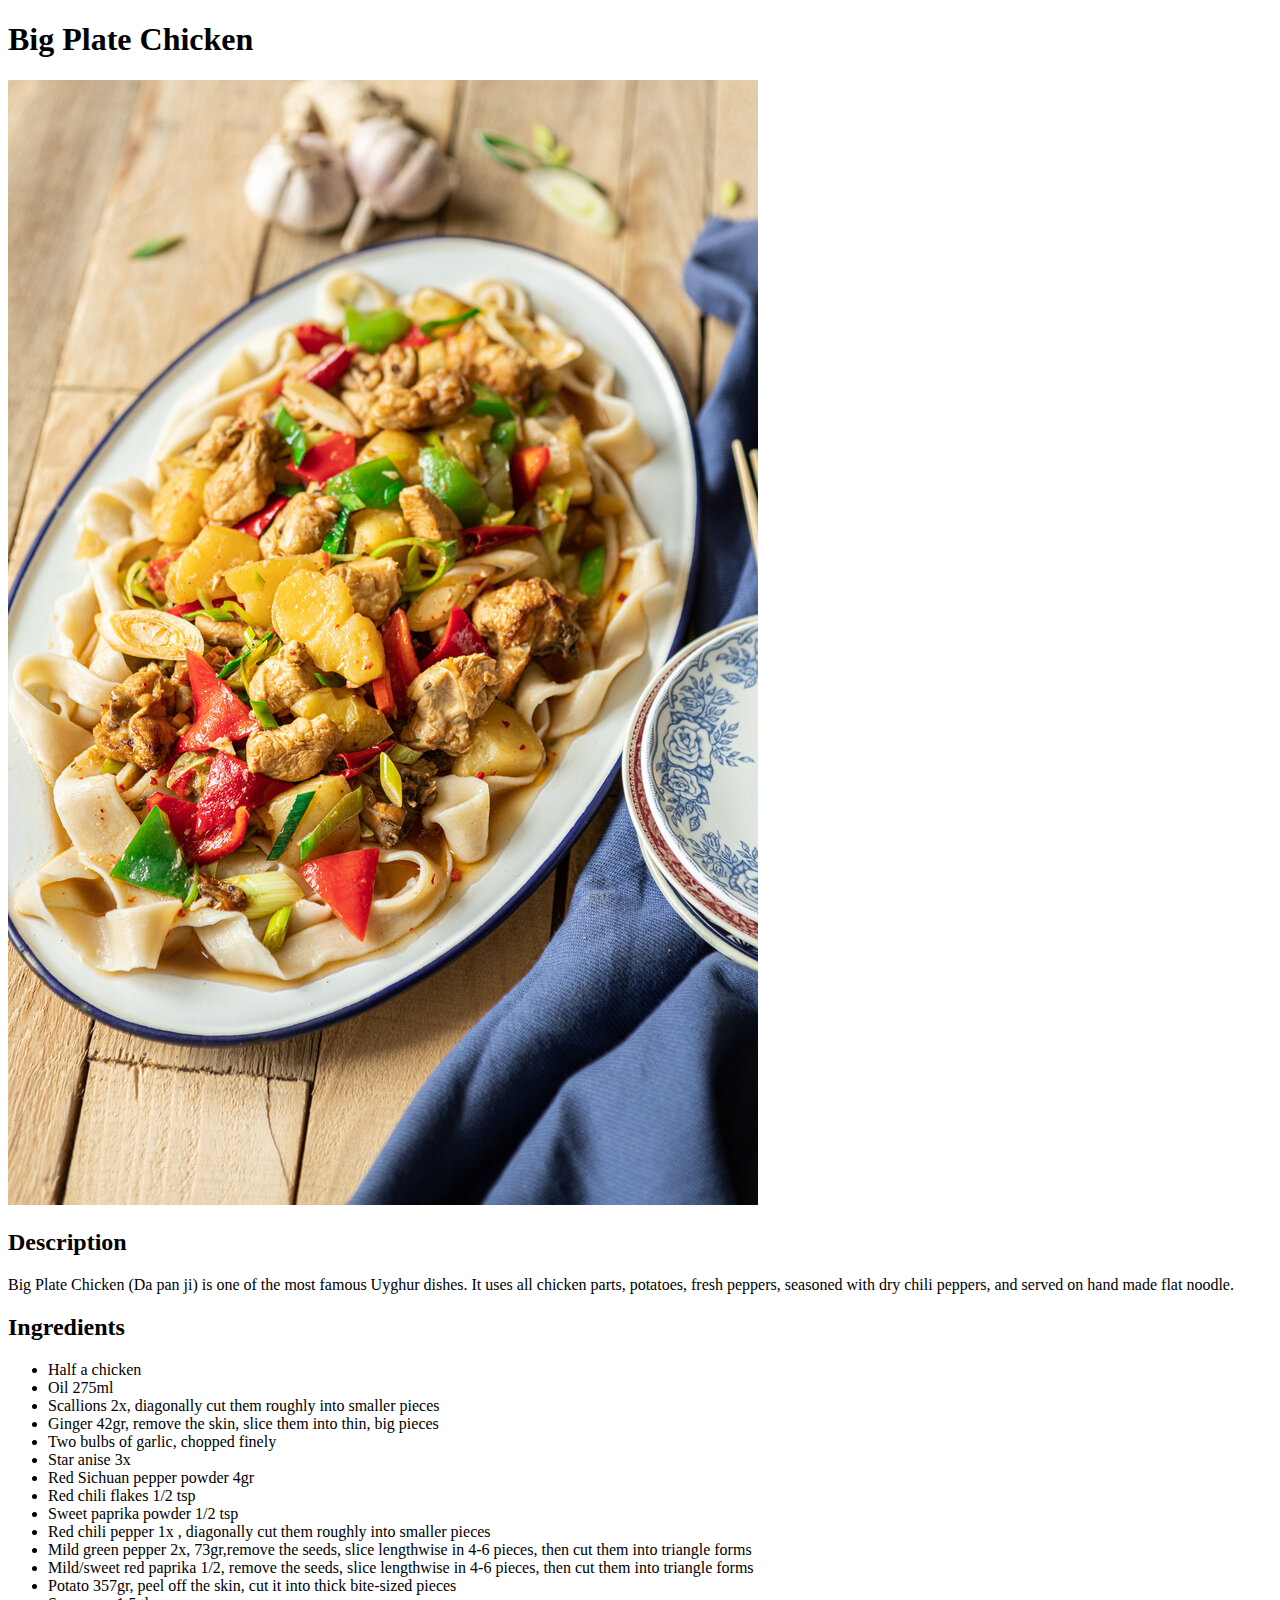
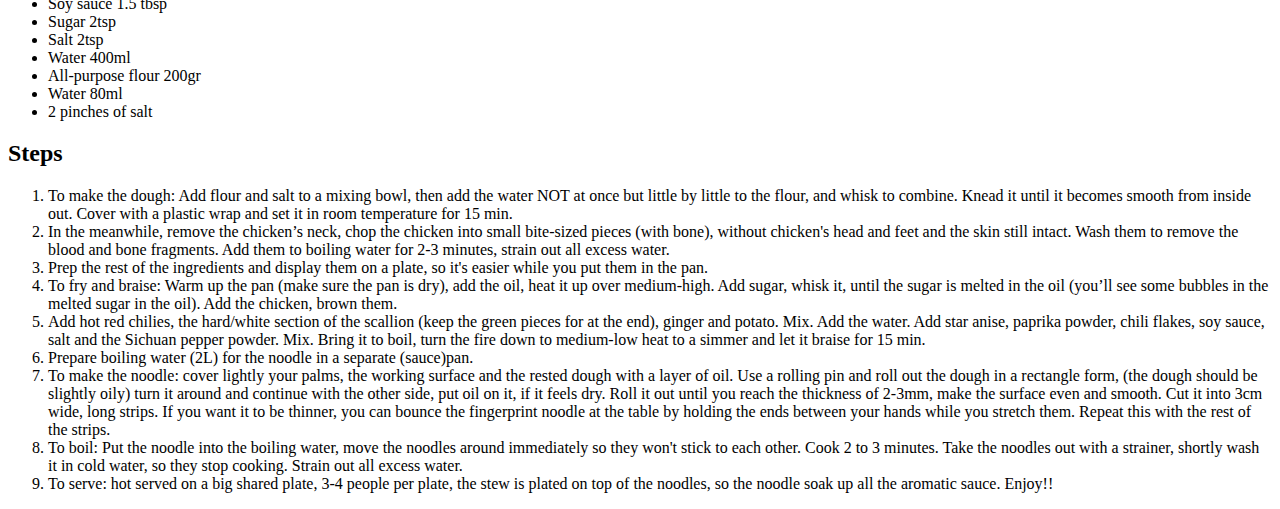
==== recipes/big-plate-chicken.html @ bcf6add2 "Add new webpage and content" ====
<!DOCTYPE html>
<html lang="en">
    <head>
        <meta charset="UTF-8">
        <title>Big Plate Chicken</title>
    </head>

    <body>
        <h1>Big Plate Chicken</h1>
        <img src="../images/big-plate-chicken.jpg" alt="Colorful dish with
        chicken, potatoes, green and red peppers, on wide flat noodles">
        
        <h2>Description</h2>
        <p>Big Plate Chicken (Da pan ji) is one of the most famous Uyghur
            dishes. It uses all chicken parts, potatoes, fresh peppers, 
            seasoned with dry chili peppers, and served on hand made flat
            noodle.
        </p>

        <h2>Ingredients</h2>
        <ul>
            <li>Half a chicken</li>
            <li>Oil 275ml</li>
            <li>Scallions 2x, diagonally cut them roughly into smaller pieces</li>
            <li>Ginger 42gr, remove the skin, slice them into thin, big pieces</li>
            <li>Two bulbs of garlic, chopped finely </li>
            <li>Star anise 3x </li>
            <li>Red Sichuan pepper powder 4gr</li>
            <li>Red chili flakes 1/2 tsp</li>
            <li>Sweet paprika powder 1/2 tsp </li>
            <li>Red chili pepper 1x , diagonally cut them roughly into smaller 
                pieces</li>
            <li>Mild green pepper 2x, 73gr,remove the seeds, slice lengthwise 
                in 4-6 pieces, then cut them into triangle forms  </li>
            <li>Mild/sweet red paprika 1/2, remove the seeds, slice lengthwise 
                in 4-6 pieces, then cut them into triangle forms </li>
            <li>Potato 357gr, peel off the skin, cut it into thick bite-sized pieces</li>
            <li>Soy sauce 1.5 tbsp </li>
            <li>Sugar 2tsp </li>
            <li>Salt 2tsp </li>
            <li>Water 400ml</li>
            <li>All-purpose flour 200gr </li>
            <li>Water 80ml </li>
            <li>2 pinches of salt</li>
        </ul>

        <h2>Steps</h2>
        <ol>
            <li>To make the dough: Add flour and salt to a mixing bowl, then 
                add the water NOT at once but little by little to the flour, 
                and whisk to combine. Knead it until it becomes smooth from 
                inside out. Cover with a plastic wrap and set it in room
                temperature for 15 min. 
            </li>
            <li>In the meanwhile, remove the chicken’s neck, chop the chicken 
                into small bite-sized pieces (with bone), without chicken's 
                head and feet and the skin still intact. Wash them to remove 
                the blood and bone fragments. Add them to boiling water for 
                2-3 minutes, strain out all excess water.   
            </li>
            <li>Prep the rest of the ingredients and display them on a plate, 
                so it's easier while you put them in the pan. 
            </li>
            <li>To fry and braise:  Warm up the pan (make sure the pan is dry), 
                add the oil, heat it up over medium-high. Add sugar, whisk 
                it, until the sugar is melted in the oil (you’ll see some 
                bubbles in the melted sugar in the oil). Add the chicken, 
                brown them.
            </li>
            <li>Add hot red chilies, the hard/white section of the scallion 
                (keep the green pieces for at the end), ginger and potato. 
                Mix. Add the water. Add star anise, paprika powder, chili 
                flakes, soy sauce, salt and the Sichuan pepper powder. Mix. 
                Bring it to boil, turn the fire down to medium-low heat to a 
                simmer and let it braise for 15 min. 
            </li>
            <li>Prepare boiling water (2L) for the noodle in a separate 
                (sauce)pan. 
            </li>
            <li>To make the noodle: cover lightly your palms, the working 
                surface and the rested dough with a layer of oil. Use a 
                rolling pin and roll out the dough in a rectangle form, 
                (the dough should be slightly oily) turn it around and 
                continue with the other side, put oil on it, if it feels 
                dry. Roll it out until you reach the thickness of 2-3mm, make 
                the surface even and smooth. Cut it into 3cm wide, long strips.
                If you want it to be thinner, you can bounce the fingerprint 
                noodle at the table by holding the ends between your hands 
                while you stretch them. Repeat this with the rest of the 
                strips. 
            </li>
            <li>To boil: Put the noodle into the boiling water, move the 
                noodles around immediately so they won't stick to each other. 
                Cook 2 to 3 minutes. Take the noodles out with a strainer, 
                shortly wash it in cold water, so they stop cooking. Strain 
                out all excess water. 
            </li>
            <li>To serve: hot served on a big shared plate, 3-4 people per 
                plate, the stew is plated on top of the noodles, so the noodle 
                soak up all the aromatic sauce. Enjoy!!
            </li>
        </ol>
    </body>
</html>
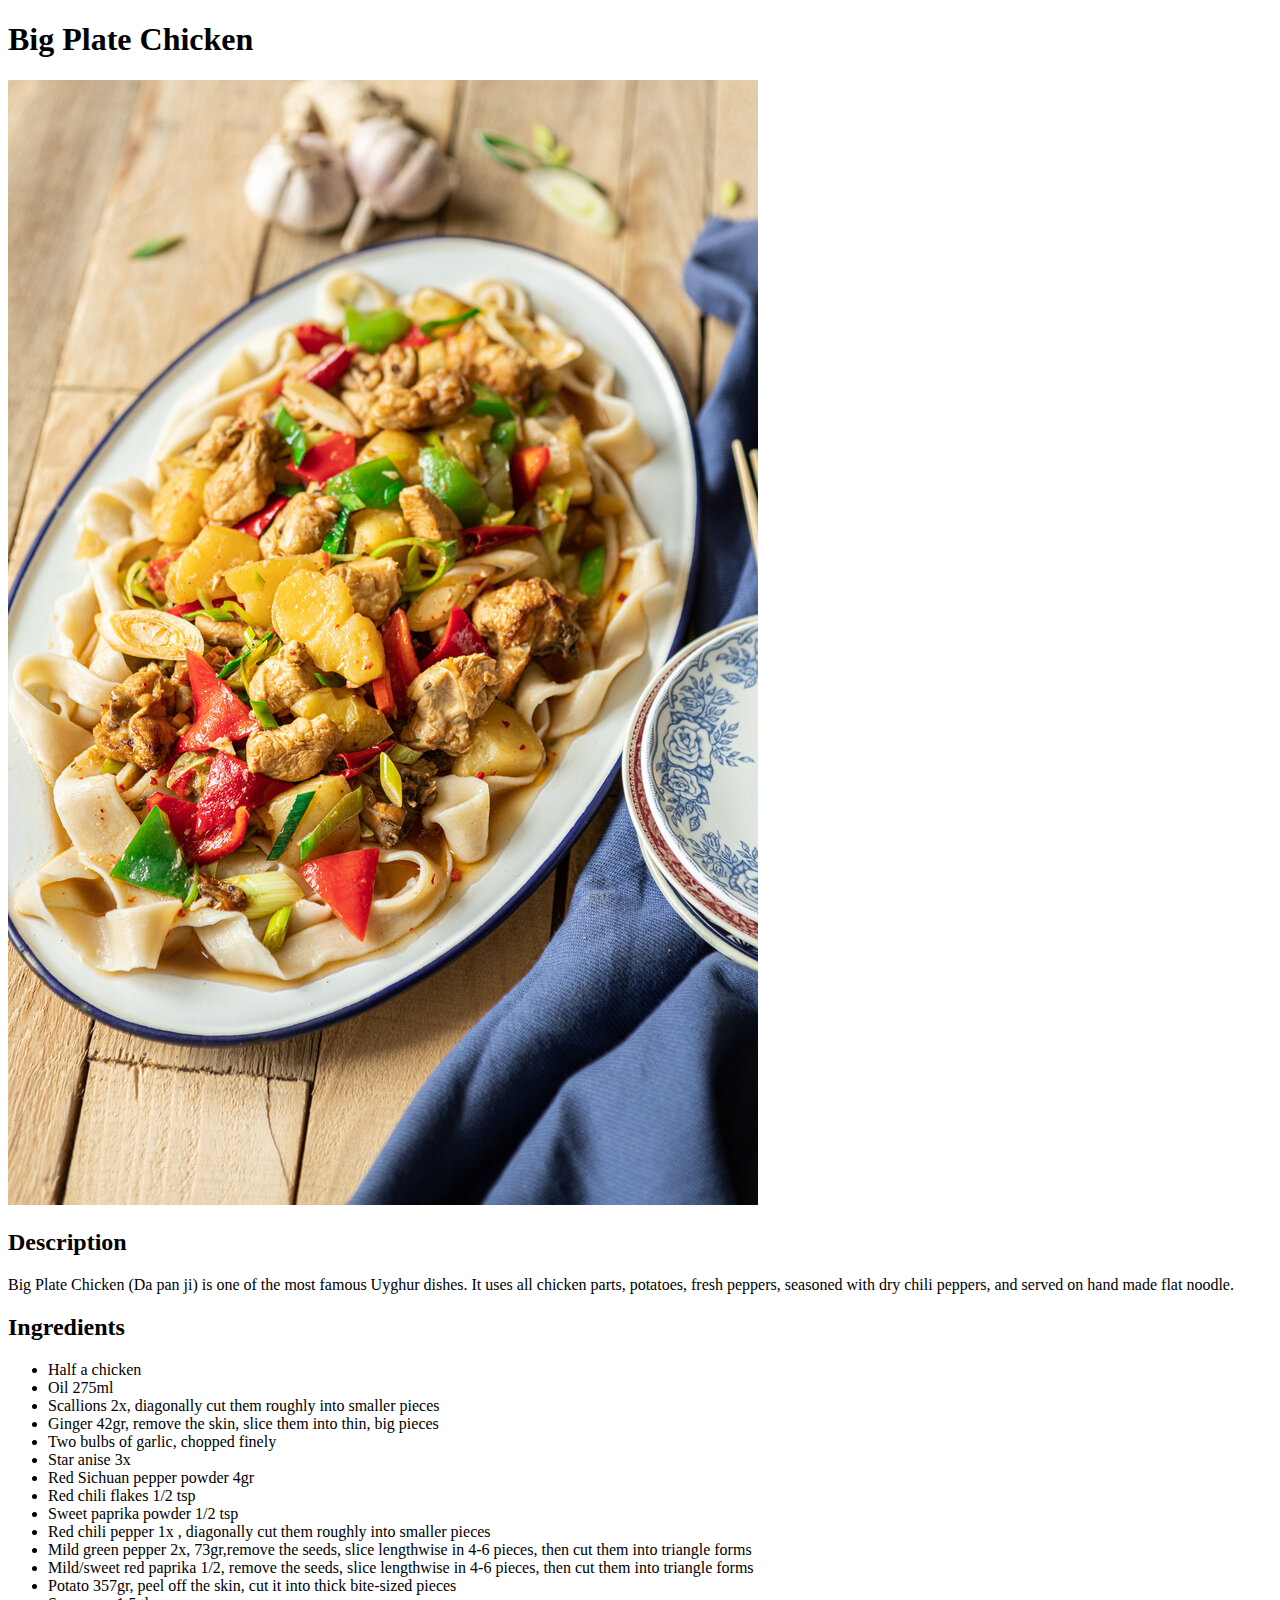
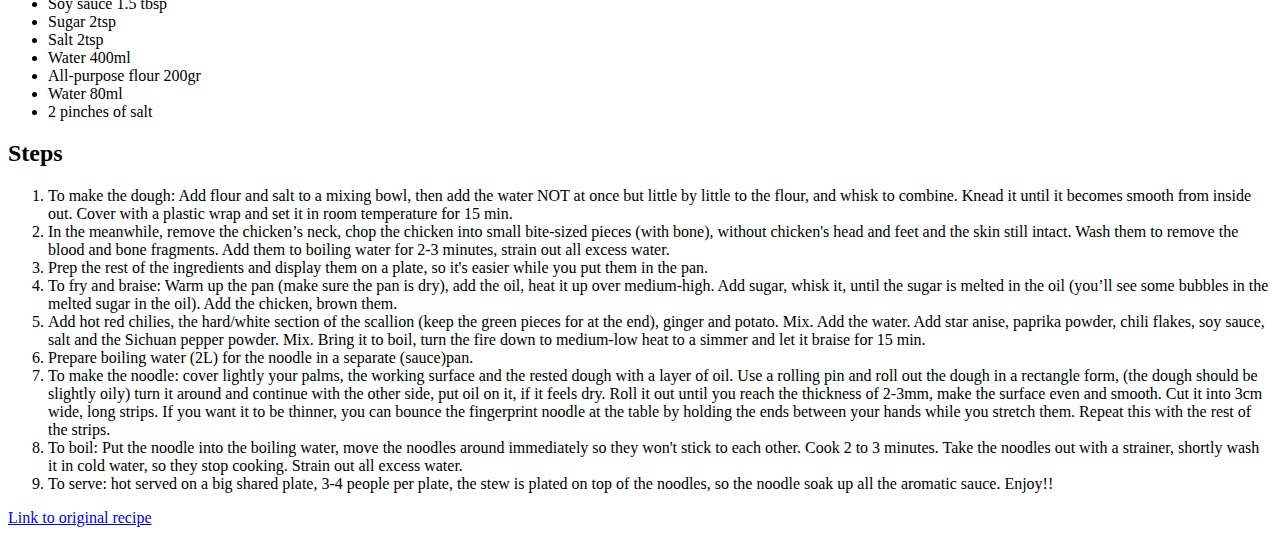
==== commit 70e4e16e: "Add link for reference" ====
--- a/recipes/big-plate-chicken.html
+++ b/recipes/big-plate-chicken.html
@@ -100,5 +100,9 @@
                 soak up all the aromatic sauce. Enjoy!!
             </li>
         </ol>
+
+        <a href="https://www.dolanchick.com/blog-uyghur-food-recipes/how-to-make-chicken-stew-big-plate-chicken-da-pan-ji">
+            Link to original recipe
+        </a>
     </body>
 </html>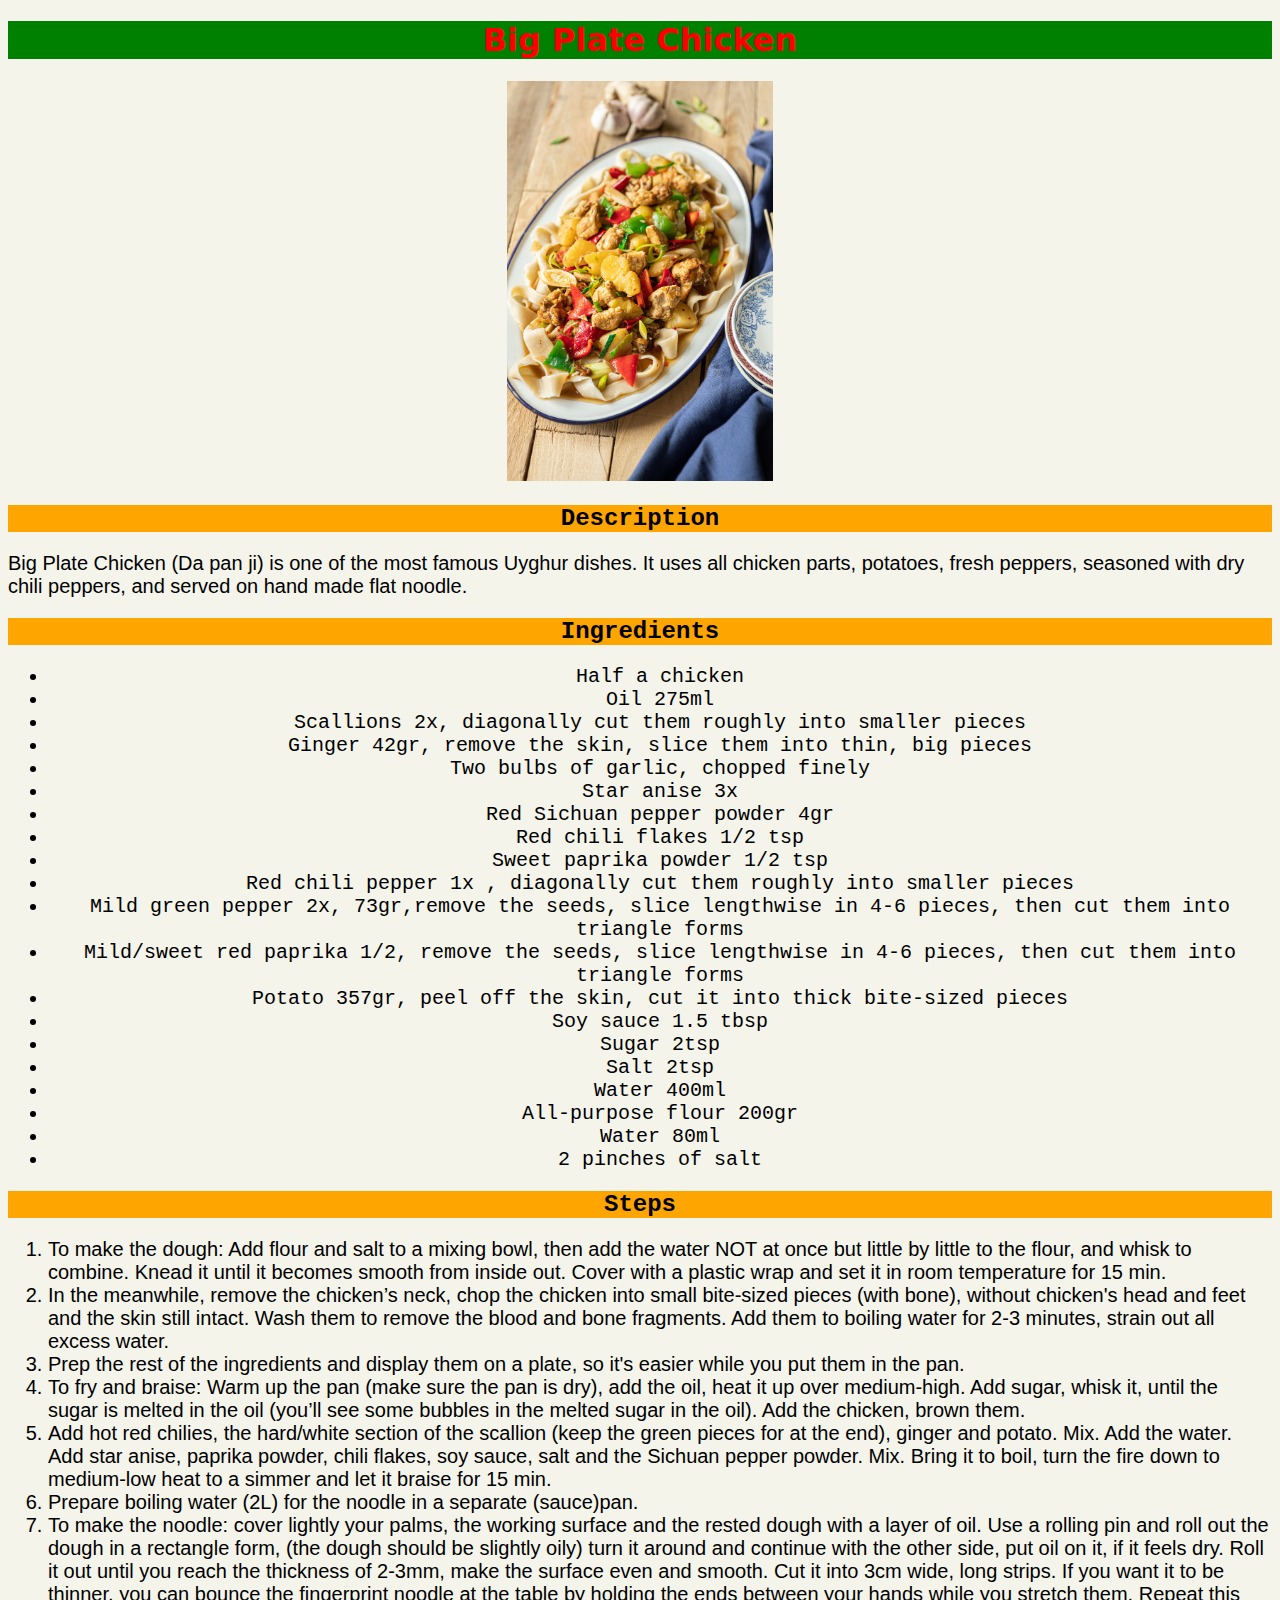
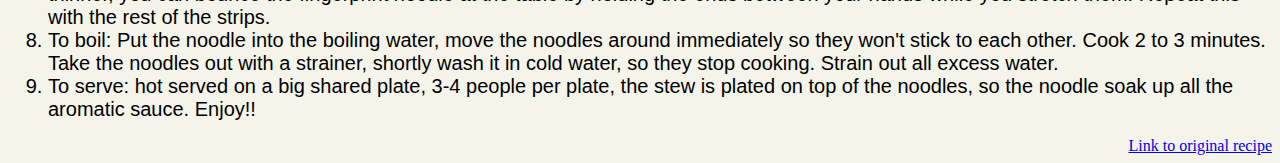
==== commit 2f833ddd: "Add css styling to each recipe webpage" ====
--- a/recipes/big-plate-chicken.html
+++ b/recipes/big-plate-chicken.html
@@ -3,12 +3,13 @@
     <head>
         <meta charset="UTF-8">
         <title>Big Plate Chicken</title>
+        <link rel="stylesheet" href="style.css">
     </head>
 
     <body>
-        <h1>Big Plate Chicken</h1>
-        <img src="../images/big-plate-chicken.jpg" alt="Colorful dish with
-        chicken, potatoes, green and red peppers, on wide flat noodles">
+        <h1 id="h1chicken">Big Plate Chicken</h1>
+        <div class="photo"><img src="../images/big-plate-chicken.jpg" alt="Colorful dish with
+        chicken, potatoes, green and red peppers, on wide flat noodles"></div>
         
         <h2>Description</h2>
         <p>Big Plate Chicken (Da pan ji) is one of the most famous Uyghur
@@ -101,8 +102,10 @@
             </li>
         </ol>
 
-        <a href="https://www.dolanchick.com/blog-uyghur-food-recipes/how-to-make-chicken-stew-big-plate-chicken-da-pan-ji">
+        <div class="link">
+            <a href="https://www.dolanchick.com/blog-uyghur-food-recipes/how-to-make-chicken-stew-big-plate-chicken-da-pan-ji">
             Link to original recipe
-        </a>
+            </a>
+        </div>
     </body>
 </html>--- a/recipes/style.css
+++ b/recipes/style.css
@@ -0,0 +1,56 @@
+body {
+    background-color: rgb(244,244,234);
+}
+
+h1 {
+    text-align: center;
+    font-family: "DejaVu Sans", Verdana, Geneva, Tahoma, sans-serif;
+}
+
+.photo {
+    text-align: center;
+}
+
+img {
+    height: 400px;
+    width: auto;
+}
+
+p, 
+li{
+    font-family: Verdana, Geneva, Tahoma, sans-serif;
+    font-size: 20px;
+    
+}
+
+h2 {
+    background-color: orange;
+    text-align: center;
+    font-family: 'Courier New', Courier, monospace;
+}
+
+ul li{
+    text-align: center;
+    font-family: Inconsolata, 'Courier New', Courier, monospace;
+}
+
+.link {
+    text-align: end;
+}
+
+/* elements same in style across all webpages above this line */
+/* elements distinct in style from other webpages below this line */
+
+#h1pilaf {
+    background-color: orangered;
+}
+
+#h1chicken {
+    background-color: green;
+    color: red;
+}
+
+#h1tofu {
+    background-color: red;
+    color: yellow;
+}